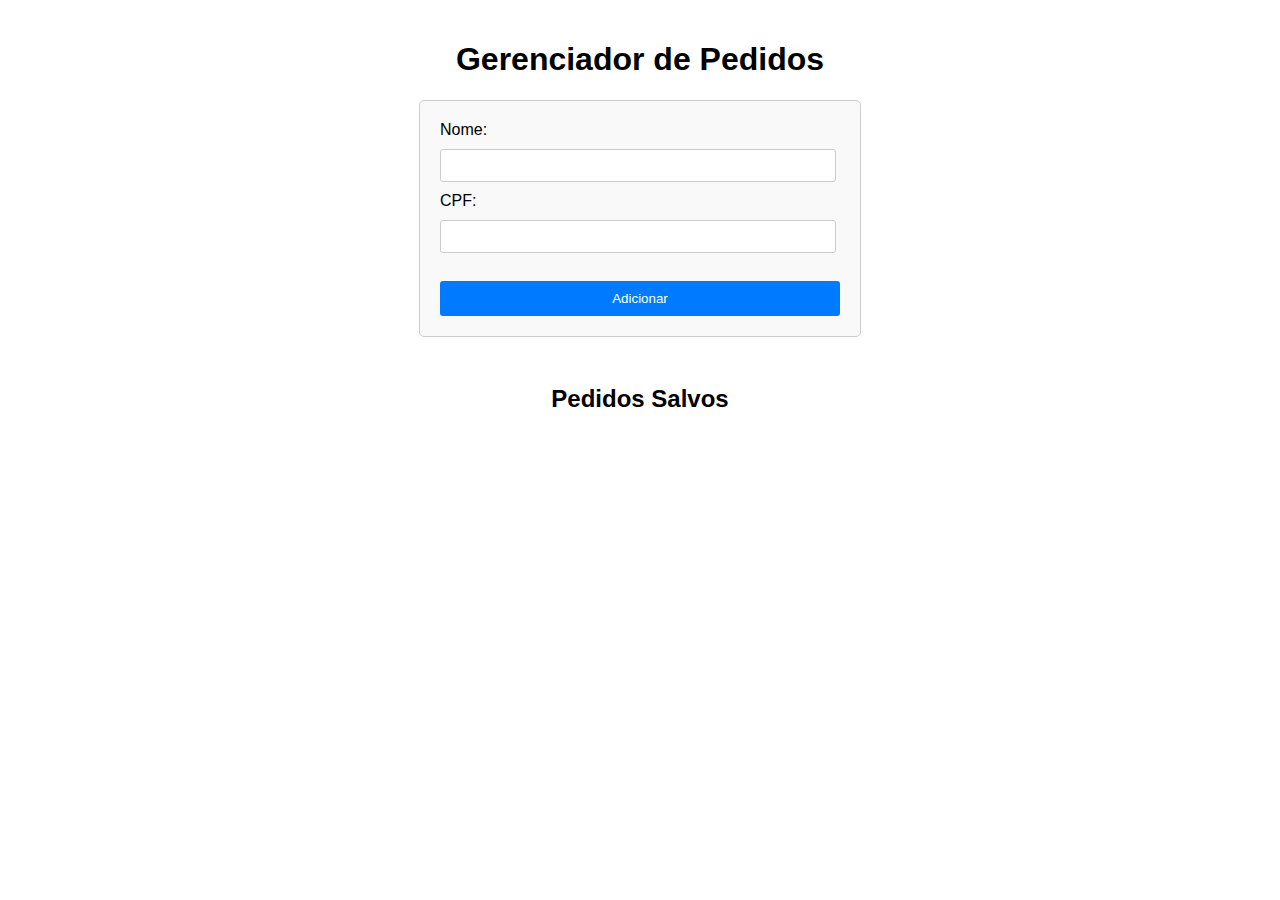
==== index.html @ 66ff9df2 "Add files via upload" ====
<!DOCTYPE html>
<html lang="pt-br">
<head>
  <meta charset="UTF-8">
  <meta name="viewport" content="width=device-width, initial-scale=1.0">
  <title>Gerenciador de Pedidos</title>
  <link rel="stylesheet" href="styles.css">

</head>
<body>
  <h1>Gerenciador de Pedidos</h1>
  <form id="form-pedido">
    <label for="nome">Nome:</label>
    <input type="text" id="nome" name="nome" required>
    <br>
    <label for="cpf">CPF:</label>
    <input type="text" id="cpf" name="cpf" required>
    <br>
    <br>
    <button type="submit">Adicionar</button>
  </form>
  <br>
  <h2 id="titulo-registros">Pedidos Salvos</h2>
  <ul id="lista-pedidos"></ul>
  <script src="scriptRegistro.js"></script>
  <div id="total"></div>
<script src="https://www.mercadopago.com.ar/integrations/v1/web-payment-checkout.js"
data-preference-id="1273324264-f92cada3-65b7-4a53-a55b-af7cfb015eb6" data-source="button">
</script>

</body>
</html>
---- styles.css ----
body {
    font-family: Arial, sans-serif;
    margin: 0;
    padding: 20px;
  }
  
  h1 {
    text-align: center;
  }
  
  form {
    max-width: 400px;
    margin: 0 auto;
    border: 1px solid #ccc;
    padding: 20px;
    border-radius: 5px;
    background-color: #f9f9f9;
  }
  
  form label {
    display: block;
    margin-bottom: 10px;
  }
  
  form input[type="text"] {
    width: calc(100% - 22px);
    padding: 8px;
    margin-bottom: 10px;
    border: 1px solid #ccc;
    border-radius: 3px;
  }
  
  form button {
    width: 100%;
    padding: 10px;
    background-color: #007bff;
    color: #fff;
    border: none;
    border-radius: 3px;
    cursor: pointer;
  }
  
  form button:hover {
    background-color: #0056b3;
  }
  
  h2 {
    margin-top: 30px;
    text-align: center;
  }
  
  ul {
    list-style-type: none;
    padding: 0;
  }
  
  li {
    border: 1px solid #ccc;
    border-radius: 5px;
    margin-bottom: 10px;
    padding: 10px;
  }
  
  button {
    background-color: #dc3545;
    color: #fff;
    border: none;
    padding: 5px 10px;
    border-radius: 3px;
    cursor: pointer;
  }
  
  button:hover {
    background-color: #c82333;
  }
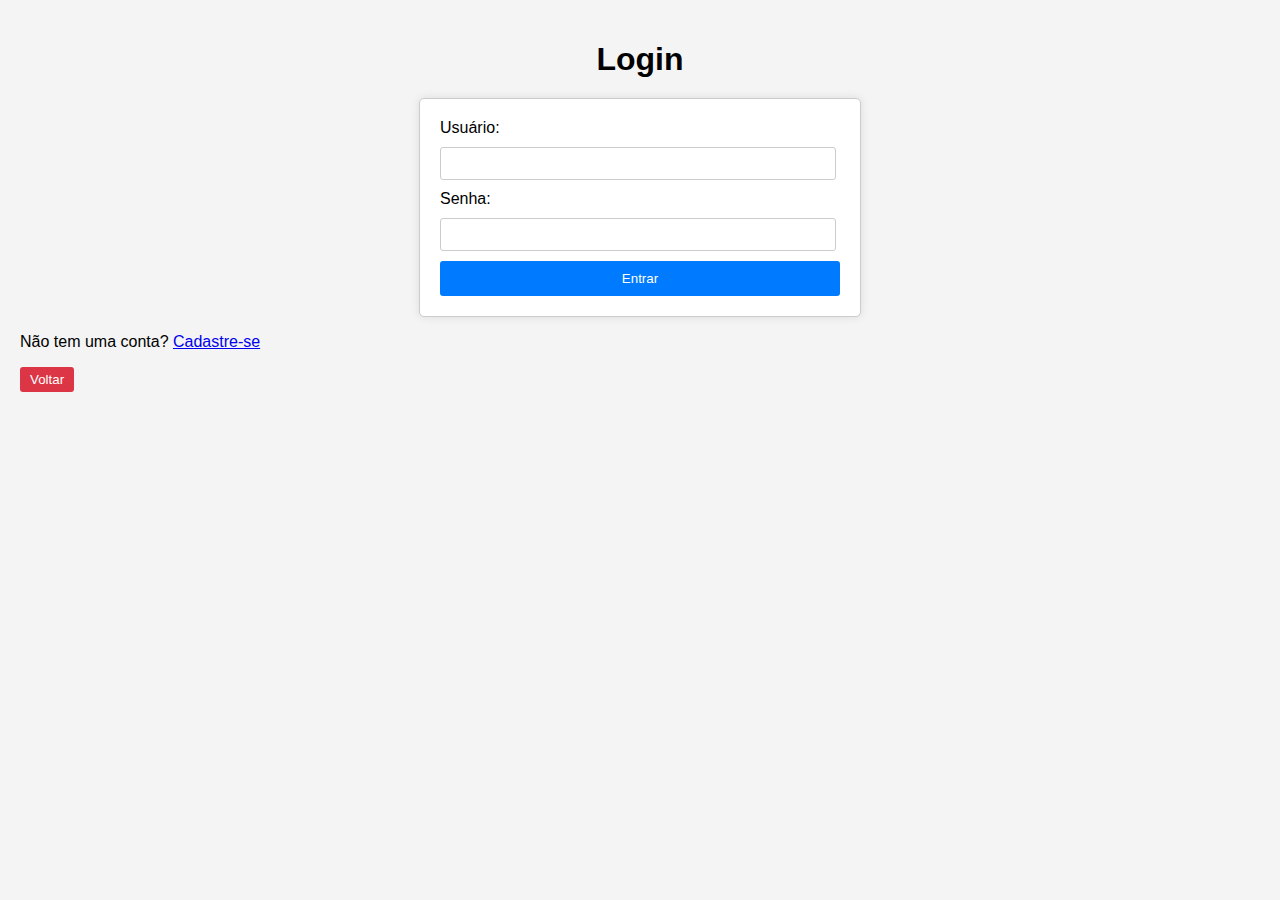
==== commit cf9fef14: "V3" ====
--- a/index.html
+++ b/index.html
@@ -3,30 +3,24 @@
 <head>
   <meta charset="UTF-8">
   <meta name="viewport" content="width=device-width, initial-scale=1.0">
-  <title>Gerenciador de Pedidos</title>
+  <title>Página Inicial</title>
   <link rel="stylesheet" href="styles.css">
-
 </head>
 <body>
-  <h1>Gerenciador de Pedidos</h1>
-  <form id="form-pedido">
-    <label for="nome">Nome:</label>
-    <input type="text" id="nome" name="nome" required>
-    <br>
-    <label for="cpf">CPF:</label>
-    <input type="text" id="cpf" name="cpf" required>
-    <br>
-    <br>
-    <button type="submit">Adicionar</button>
-  </form>
-  <br>
-  <h2 id="titulo-registros">Pedidos Salvos</h2>
-  <ul id="lista-pedidos"></ul>
-  <script src="scriptRegistro.js"></script>
-  <div id="total"></div>
-<script src="https://www.mercadopago.com.ar/integrations/v1/web-payment-checkout.js"
-data-preference-id="1273324264-f92cada3-65b7-4a53-a55b-af7cfb015eb6" data-source="button">
-</script>
-
+  <script src="logout.js"></script>
+  <script src="admin.js"></script>
+  <h1>Bem-vindo ao Gerenciador de Pedidos</h1>
+  <ul>
+    <li><a href="gerenciador-pedidos.html">Gerenciador de Pedidos</a></li>
+    <li><a href="admin.html">Área Administrativa</a></li>
+    <li><a href="sob">Área Sobre</a></li>
+  </ul>
+  <p>
+    <a href="login.html"><button>Login</button></a>
+  </p>
+  <div id="user-info">
+    <span id="username-info"></span>
+    <button id="logout-button">Sair</button>
+  </div>
 </body>
 </html>
--- a/styles.css
+++ b/styles.css
@@ -1,76 +1,99 @@
 body {
-    font-family: Arial, sans-serif;
-    margin: 0;
-    padding: 20px;
-  }
-  
-  h1 {
-    text-align: center;
-  }
-  
-  form {
-    max-width: 400px;
-    margin: 0 auto;
-    border: 1px solid #ccc;
-    padding: 20px;
-    border-radius: 5px;
-    background-color: #f9f9f9;
-  }
-  
-  form label {
-    display: block;
-    margin-bottom: 10px;
-  }
-  
-  form input[type="text"] {
-    width: calc(100% - 22px);
-    padding: 8px;
-    margin-bottom: 10px;
-    border: 1px solid #ccc;
-    border-radius: 3px;
-  }
-  
-  form button {
-    width: 100%;
-    padding: 10px;
-    background-color: #007bff;
-    color: #fff;
-    border: none;
-    border-radius: 3px;
-    cursor: pointer;
-  }
-  
-  form button:hover {
-    background-color: #0056b3;
-  }
-  
-  h2 {
-    margin-top: 30px;
-    text-align: center;
-  }
-  
-  ul {
-    list-style-type: none;
-    padding: 0;
-  }
-  
-  li {
-    border: 1px solid #ccc;
-    border-radius: 5px;
-    margin-bottom: 10px;
-    padding: 10px;
-  }
-  
-  button {
-    background-color: #dc3545;
-    color: #fff;
-    border: none;
-    padding: 5px 10px;
-    border-radius: 3px;
-    cursor: pointer;
-  }
-  
-  button:hover {
-    background-color: #c82333;
-  }
-  +  font-family: Arial, sans-serif;
+  margin: 0;
+  padding: 20px;
+  background-color: #f4f4f4; /* Alterando a cor de fundo do corpo */
+}
+
+h1 {
+  text-align: center;
+  margin-bottom: 20px; /* Adicionando margem inferior */
+}
+
+form {
+  max-width: 400px;
+  margin: 0 auto;
+  border: 1px solid #ccc;
+  padding: 20px;
+  border-radius: 5px;
+  background-color: #fff;
+  box-shadow: 0 0 10px rgba(0, 0, 0, 0.1); /* Adicionando sombra */
+}
+
+form label {
+  display: block;
+  margin-bottom: 10px;
+}
+
+form input[type="text"],
+form input[type="password"] {
+  width: calc(100% - 22px);
+  padding: 8px;
+  margin-bottom: 10px;
+  border: 1px solid #ccc;
+  border-radius: 3px;
+}
+
+form button {
+  width: 100%;
+  padding: 10px;
+  background-color: #007bff;
+  color: #fff;
+  border: none;
+  border-radius: 3px;
+  cursor: pointer;
+}
+
+form button:hover {
+  background-color: #0056b3;
+}
+
+button[type="button"] {
+  width: calc(50% - 5px);
+  margin-right: 5px;
+}
+
+button[type="button"]:last-child {
+  margin-right: 0;
+}
+
+h2 {
+  margin-top: 30px;
+  text-align: center;
+}
+
+ul {
+  list-style-type: none;
+  padding: 0;
+}
+
+li {
+  border: 1px solid #ccc;
+  border-radius: 5px;
+  margin-bottom: 10px;
+  padding: 10px;
+}
+
+button {
+  background-color: #dc3545;
+  color: #fff;
+  border: none;
+  padding: 5px 10px;
+  border-radius: 3px;
+  cursor: pointer;
+}
+
+button:hover {
+  background-color: #c82333;
+}
+
+/* Adicionando estilos para os diferentes tipos de lista de clientes */
+.list-type-1 {
+  background-color: #ffe6e6; /* Vermelho claro */
+}
+.list-type-2 {
+  background-color: #e6f9ff; /* Azul claro */
+}
+.list-type-3 {
+  background-color: #e6ffe6; /* Verde claro */
+}
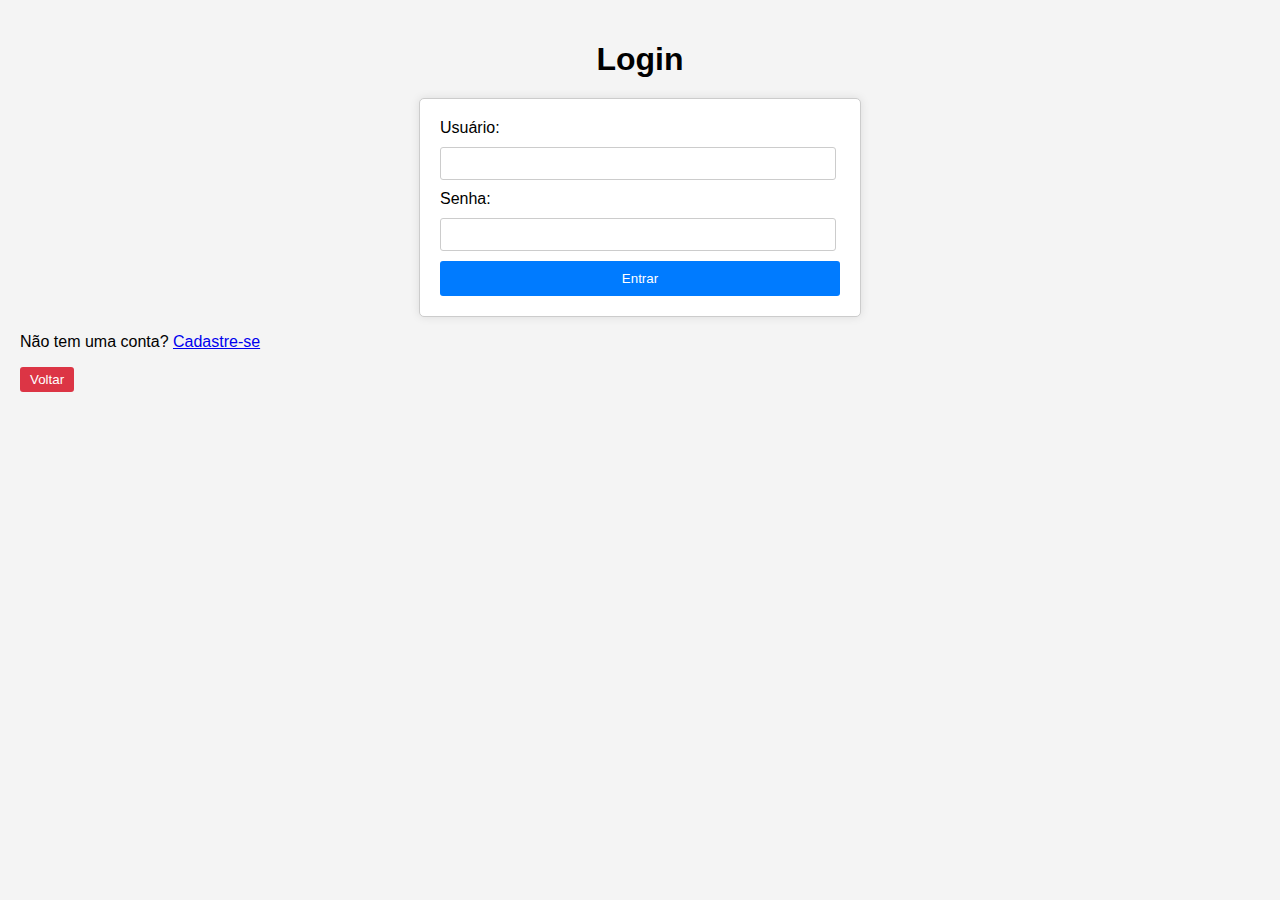
==== commit 5cf9d8c8: "Update index.html" ====
--- a/index.html
+++ b/index.html
@@ -13,7 +13,7 @@
   <ul>
     <li><a href="gerenciador-pedidos.html">Gerenciador de Pedidos</a></li>
     <li><a href="admin.html">Área Administrativa</a></li>
-    <li><a href="sob">Área Sobre</a></li>
+    <li><a href="sobre.html">Área Sobre</a></li>
   </ul>
   <p>
     <a href="login.html"><button>Login</button></a>
